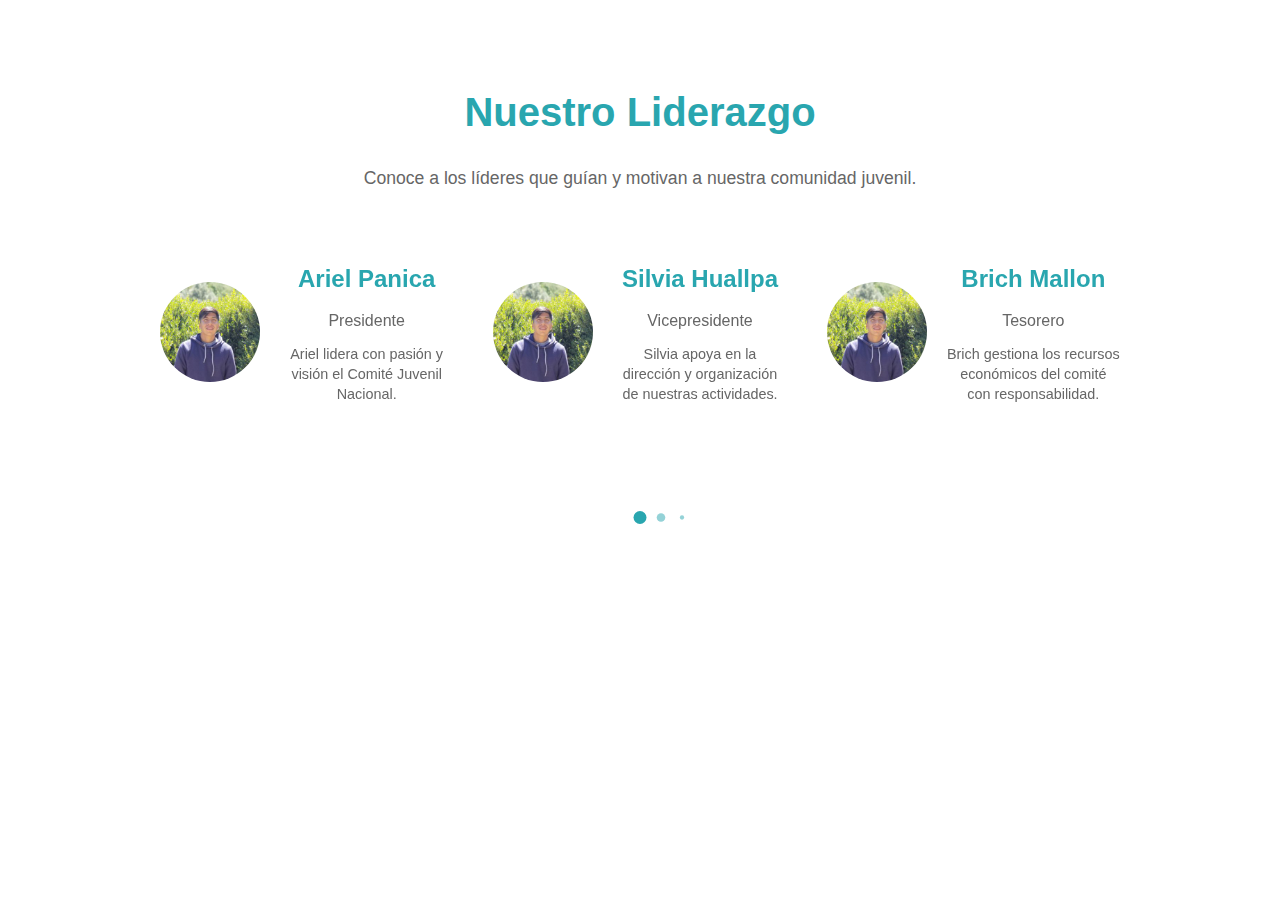
==== carrucel.html @ 93ff5cdd "carrusel-animaciones" ====
<!DOCTYPE html>
<!-- Coding By CodingNepal - www.codingnepalweb.com -->
<html lang="en">
<head>
  <meta charset="UTF-8">
  <meta name="viewport" content="width=device-width, initial-scale=1.0">
  <title>Card Slider HTML and CSS | CodingNepal</title>
  <!-- Linking SwiperJS CSS -->
  <link rel="stylesheet" href="https://cdn.jsdelivr.net/npm/swiper@11/swiper-bundle.min.css">
  <link rel="stylesheet" href="caruusel.css">
</head>
<body>
    <section id="liderazgo" class="liderazgo">
        <div class="container swiper">
            <h2>Nuestro Liderazgo</h2>
            <p class="descripcion">Conoce a los líderes que guían y motivan a nuestra comunidad juvenil.</p>
            
            <div class="slider-wrapper">

                <div class="card-list swiper-wrapper">

                    <!-- Líder 1: Ariel Panica -->
                    <div class="lider swiper-slide">
                        <img src="Logos_CJN/carlos01.jpg" alt="User Image" class="user-image">
                        <div class="lider-info">
                            <h3>Ariel Panica</h3>
                            <p class="cargo">Presidente</p>
                            <p class="descripcion-lider">Ariel lidera con pasión y visión el Comité Juvenil Nacional.</p>
                        </div>
                        
                    </div>
                    
                     <!-- Líder 2: Silvia Huallpa -->
                    <div class="lider swiper-slide">
                        <img src="Logos_CJN/carlos01.jpg" alt="User Image" class="user-image">
                        <div class="lider-info">
                            <h3>Silvia Huallpa</h3>
                            <p class="cargo">Vicepresidente</p>
                            <p class="descripcion-lider">Silvia apoya en la dirección y organización de nuestras actividades.</p>
                        </div>
                        
                    </div>

                    <!-- Líder 3: Brich Mallon -->
                    <div class="lider swiper-slide">
                        <img src="Logos_CJN/carlos01.jpg" alt="User Image" class="user-image">
                        <div class="lider-info">
                            <h3>Brich Mallon</h3>
                            <p class="cargo">Tesorero</p>
                            <p class="descripcion-lider">Brich gestiona los recursos económicos del comité con responsabilidad.</p>
                        </div>
                        
                    </div>

                    <!-- Líder 4: Paola Mita -->
                    <div class="lider swiper-slide">
                        <img src="Logos_CJN/carlos01.jpg" alt="User Image" class="user-image">
                        <div class="lider-info">
                            <h3>Paola Mita</h3>
                            <p class="cargo">Secretaria</p>
                            <p class="descripcion-lider">Paola se encarga de la documentación y comunicación interna.</p>
                        </div>
                       
                    </div>

                    <!-- Líder 5: Carlos Huallpa -->
                    <div class="lider swiper-slide">
                        <img src="Logos_CJN/carlos01.jpg" alt="User Image" class="user-image">
                        <div class="lider-info">
                            <h3>Carlos Huallpa</h3>
                            <p class="cargo">Vocal</p>
                            <p class="descripcion-lider">Carlos contribuye con ideas y apoyo en todas las actividades.</p>
                        </div>
                        
                    </div>

                    <!-- Líder 6: Pamela Porco -->
                    <div class="lider swiper-slide">
                        <img src="Logos_CJN/carlos01.jpg" alt="User Image" class="user-image">
                        <div class="lider-info">
                            <h3>Pamela Porco</h3>
                            <p class="cargo">Vocal</p>
                            <p class="descripcion-lider">Pamela es una voz activa en la planificación y ejecución de eventos.</p>
                        </div>
                        
                    </div>

                    <!-- Líder 7: Eunice Ruiz -->
                    <div class="lider swiper-slide">
                        <img src="Logos_CJN/carlos01.jpg" alt="User Image" class="user-image">
                        <div class="lider-info">
                            <h3>Eunice Ruiz</h3>
                            <p class="cargo">Vocal</p>
                            <p class="descripcion-lider">Eunice aporta su energía y creatividad en cada proyecto.</p>
                        </div>
                        
                    </div>
                </div>

                <div class="swiper-pagination"></div>
                <div class="swiper-slide-button swiper-button-prev"></div>
                <div class="swiper-slide-button swiper-button-next"></div>
                

              
              
            </div>
        </div>

    </section>
  
  <!-- Linking SwiperJS script -->
  <script src="https://cdn.jsdelivr.net/npm/swiper@11/swiper-bundle.min.js"></script>
  <!-- Linking custom script -->
  <script src="caruusel.js"></script>
</body>
</html>
---- caruusel.css ----
/* Importing Google Font - Montserrat */

* {
  margin: 0;
  padding: 0;
  box-sizing: border-box;
  
}


body {
  font-family: Arial, sans-serif;
  margin: 0;
  padding: 0;
  line-height: 1.6;
  color: #333;
}


.container {
  max-width: 1200px;
  margin: 0 auto;
  padding: 0 20px;
}


.lider {
  display: flex;
  align-items: center;
  min-width: 33.33%; /* Muestra 3 líderes a la vez */
  padding: 20px;
  box-sizing: border-box;
  text-align: center;
  height: 200px; /* Altura fija para alinear los nombres */
  
}

.lider img {
  width: 100px;
  height: 100px;
  border-radius: 50%;
  margin-right: 20px;
  object-fit: cover;
}

.lider-info {
  display: flex;
  flex-direction: column;
  justify-content: center; /* Alinear verticalmente el contenido */
}

.lider-info h3 {
  font-size: 1.5rem;
  margin-bottom: 10px;
  color: #29a6af; /* Color principal */
}

.lider-info .cargo {
  font-size: 1rem;
  color: #666;
  margin-bottom: 10px;
}

.lider-info .descripcion-lider {
  font-size: 0.9rem;
  color: #666;
  line-height: 1.4;
}


.liderazgo {
  padding: 80px 0;
  background-color: #fff;

  display: flex;
  align-items: center;
    
    
    
}

.liderazgo h2 {
    text-align: center;
    font-size: 2.5rem;
    margin-bottom: 20px;
    color: #29a6af; /* Color principal */
}

.liderazgo .descripcion {
    text-align: center;
    font-size: 1.1rem;
    color: #666;
    max-width: 800px;
    margin: 0 auto 40px;
    line-height: 1.6;
}


.carrusel {
  position: relative;
  overflow: hidden;
  max-width: 1000px;
  margin: 0 auto;
}

.carrusel-contenedor {
  display: flex;
  transition: transform 0.5s ease;
}


.slider-wrapper {
  
  overflow: hidden;
  
  max-width: 1000px;
  margin: 0 70px 100px;

  
}







.slider-wrapper .swiper-pagination-bullet {
  background: #29a6af;
  height: 13px;
  width: 13px;
  opacity: 0.5;
  
}
.slider-wrapper .swiper-pagination-bullet-active {
  opacity: 1;
}
.slider-wrapper .swiper-slide-button {
  color: #fff;
  margin-top: -55px;
  transition: 0.2s ease;
}
.slider-wrapper .swiper-slide-button:hover {
  color: #4658ff;
}
@media (max-width: 768px) {

  
  .slider-wrapper {
    margin: 0 10px 40px;
  }
  .slider-wrapper .swiper-slide-button {
    display: none;
  }
}

@media (max-width: 480px) {

  .lider {
    flex-direction: column; /* Cambiar a columna */
    align-items: center; /* Centrar el contenido */
    text-align: center; /* Alinear el texto al centro */
    height: auto; /* Altura automática */
    padding: 15px; /* Reducir el padding */
  }

  .lider img {
    width: 80px; /* Reducir el tamaño de la imagen */
    height: 80px;
    margin-right: 0; /* Eliminar el margen derecho */
    margin-bottom: 15px; /* Agregar margen inferior */
  }
  
}
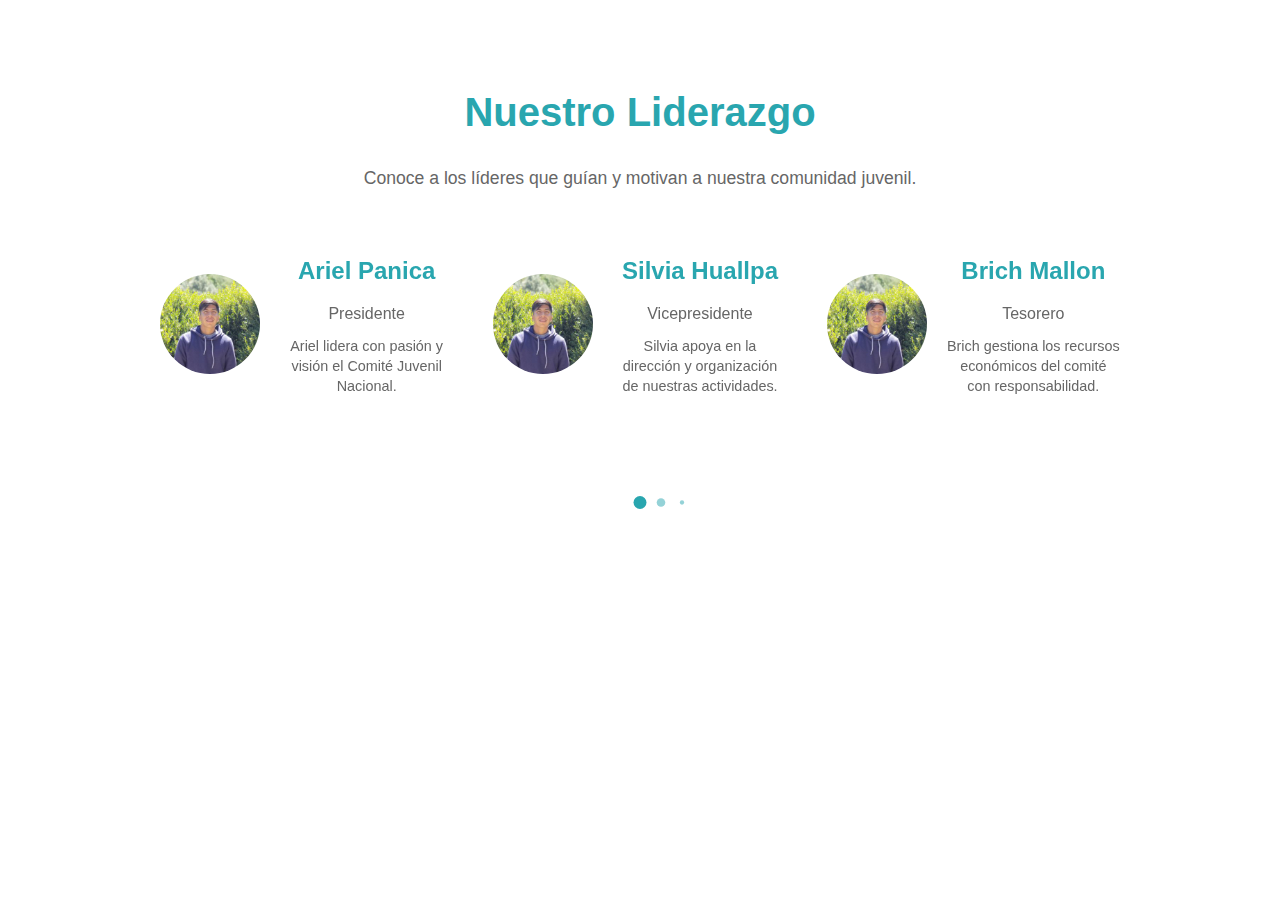
==== commit ce12f4ac: "carpetas-nuevas" ====
--- a/carrucel.html
+++ b/carrucel.html
@@ -1,16 +1,24 @@
 <!DOCTYPE html>
-<!-- Coding By CodingNepal - www.codingnepalweb.com -->
-<html lang="en">
+<html lang="es">
 <head>
-  <meta charset="UTF-8">
-  <meta name="viewport" content="width=device-width, initial-scale=1.0">
-  <title>Card Slider HTML and CSS | CodingNepal</title>
-  <!-- Linking SwiperJS CSS -->
-  <link rel="stylesheet" href="https://cdn.jsdelivr.net/npm/swiper@11/swiper-bundle.min.css">
-  <link rel="stylesheet" href="caruusel.css">
+    <meta charset="UTF-8">
+    <meta name="viewport" content="width=device-width, initial-scale=1.0">
+    <title>Document</title>
+
+    <link rel="stylesheet" href="https://cdnjs.cloudflare.com/ajax/libs/font-awesome/5.15.3/css/all.min.css">
+    <link href="https://cdnjs.cloudflare.com/ajax/libs/font-awesome/5.15.3/css/all.min.css" rel="stylesheet"/>
+
+    <link rel="stylesheet" href="caruusel.css">
+
+    <!--LIBRERIA DE LIDERES CARRUSEL--> 
+    <link rel="stylesheet" href="https://cdn.jsdelivr.net/npm/swiper@11/swiper-bundle.min.css">
+
 </head>
 <body>
-    <section id="liderazgo" class="liderazgo">
+
+     <!-- Sección Liderazgo -->
+
+    <section id="liderazgo" class="liderazgo" data-aos="fade-up">
         <div class="container swiper">
             <h2>Nuestro Liderazgo</h2>
             <p class="descripcion">Conoce a los líderes que guían y motivan a nuestra comunidad juvenil.</p>
@@ -108,10 +116,15 @@
         </div>
 
     </section>
-  
-  <!-- Linking SwiperJS script -->
-  <script src="https://cdn.jsdelivr.net/npm/swiper@11/swiper-bundle.min.js"></script>
-  <!-- Linking custom script -->
-  <script src="caruusel.js"></script>
+
+    
+    <!-- Linking SwiperJS script -->
+    <script src="https://cdn.jsdelivr.net/npm/swiper@11/swiper-bundle.min.js"></script>
+
+
+    <script src="caruusel.js"></script>
+
+
+    
 </body>
 </html>--- a/caruusel.css
+++ b/caruusel.css
@@ -5,6 +5,9 @@
   padding: 0;
   box-sizing: border-box;
   
+}
+.lala{
+  transition: transform 0.3s ease-in-out;
 }
 
 
@@ -14,15 +17,16 @@
   padding: 0;
   line-height: 1.6;
   color: #333;
+  
 }
 
 
+/* Estilos para la sección Liderazgo */
 .container {
   max-width: 1200px;
   margin: 0 auto;
   padding: 0 20px;
 }
-
 
 .lider {
   display: flex;
@@ -80,19 +84,19 @@
 }
 
 .liderazgo h2 {
-    text-align: center;
-    font-size: 2.5rem;
-    margin-bottom: 20px;
-    color: #29a6af; /* Color principal */
+  text-align: center;
+  font-size: 2.5rem;
+  margin-bottom: 20px;
+  color: #29a6af; /* Color principal */
 }
 
 .liderazgo .descripcion {
-    text-align: center;
-    font-size: 1.1rem;
-    color: #666;
-    max-width: 800px;
-    margin: 0 auto 40px;
-    line-height: 1.6;
+  text-align: center;
+  font-size: 1.1rem;
+  color: #666;
+  max-width: 800px;
+  margin: 0 auto 40px;
+  line-height: 1.6;
 }
 
 
@@ -119,8 +123,10 @@
   
 }
 
-
-
+.swiper-slide{
+  height: auto !important; /* Anula el height: 100% */
+display: flex !important; /* Anula el display: block */
+}
 
 
 
@@ -132,17 +138,23 @@
   opacity: 0.5;
   
 }
+
 .slider-wrapper .swiper-pagination-bullet-active {
   opacity: 1;
 }
+
+
 .slider-wrapper .swiper-slide-button {
   color: #fff;
   margin-top: -55px;
   transition: 0.2s ease;
 }
+
 .slider-wrapper .swiper-slide-button:hover {
   color: #4658ff;
 }
+
+
 @media (max-width: 768px) {
 
   
